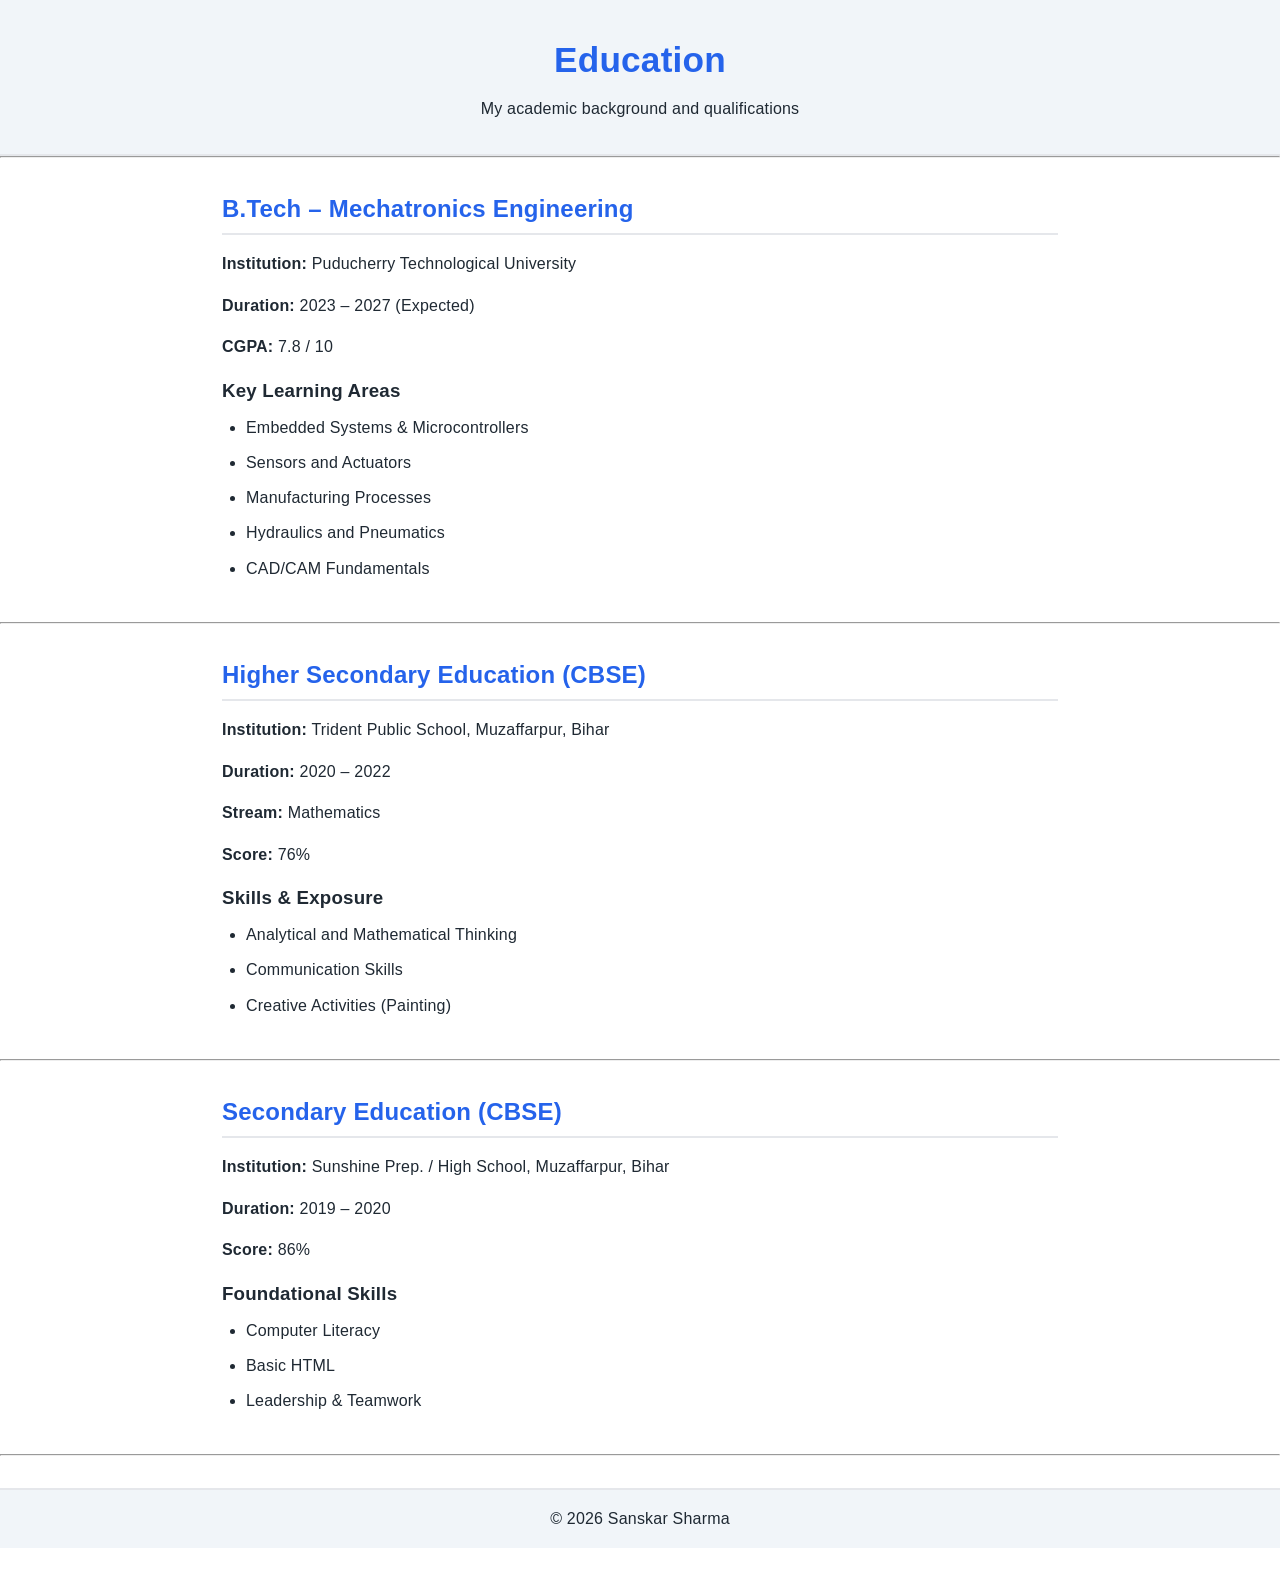
==== Education.html @ 9322aac0 "Add files via upload" ====
<!-- <!DOCTYPE html>
<html lang="en">
<head>
    <meta charset="UTF-8">
    <meta name="viewport" content="width=device-width, initial-scale=1.0">
    <title>Education</title>
</head>
<body>
    <p>
        <h1><b><u> Educational Details:</u></b></h1>
        <br>
        <ul> 
            <b><big><li> Secondary Level Education:
            </li></b></big>
            <img src="https://www.sunshineschoolindia.com/wp-content/uploads/2021/02/about.jpg" alt Sunshine Prep./ High School height="300" width="500">
            <br>
        </ul>
     <table> 
        <tr>
            <thead>
                <th> Name of the Institute</th>
                <th> Education Persued</th>
                <th> Year of Passing</th>
                <th> Skills Learned</th>
            </thead>
        </tr>
        <tr> 
            <tbody>
           <th> Sunshine Prep./ High School</th>
           <th> upto 10th</th>
           <th> 2020</th>
           <th> <ul> 
            <li> Computer Literacy</li>
            <li> Basic HTML</li>
            <li> Leadership</li>
           </ul></th>
        </tbody>
        </tr>
        </table>
       <br>
       <hr>
       <ul>
            <b><big><li> Higher Secondary Level :
            </li></b></big>
        </ul>
        <img src="https://www.edudwar.com/wp-content/uploads/2021/12/Trident-Public-School-Maniyari-Muzaffarpur.jpg" alt Trident Public School height="300" width="500">
     <table> 
        <tr>
            <thead>
                <th> Name of the Institute</th>
                <th> Education Persued</th>
                <th> Year of Passing</th>
                <th> Skills Learned</th>
            </thead>
        </tr>
        <tr> 
            <tbody>
           <th> Trident Public School</th>
           <th> upto 12th</th>
           <th> 2022</th>
           <th> <ul> 
            <li> Painting</li>
            <li> Communication Skills</li>
           </ul></th>
        </tbody>
        </tr>
     </table>
     <br> 
     <hr>
        <ul> 
            <b><big><li> Higher Level Education:
            </li></b></big>
        </ul>
        <img src="https://ptuniv.edu.in/assets/images/opt-landing-page2.jpg" alt PTU height="300" width="500">
     <table> 
        <tr>
            <thead>
                <th> Name of the Institute</th>
                <th> Education Persued</th>
                <th> Specialisation</th>
                <th> Year of Passing</th>
                <th> Skills Learned</th>
            </thead>
        </tr>
        <tr> 
            <tbody>
           <th> Puducherry Technological University</th>
           <th> B.tech  <br>(Currently Persuing)</th>
           <th> Mechatronics Engineering</th>
           <th> 2027</th>
           <th> <ul> 
            <li> Computer languages like C, C++, JS</li>
            <li> Basics of Hydraulic and Pneumatic System</li>
            <li> Basics of Manufacturing Process</li>
            <li> Still Learning</li>
           </ul></th>
        </tbody>
        </tr>
    </table>
    <br> 
    <hr>
         









    </p>
</body>
</html> -->

<!DOCTYPE html>
<html lang="en">
<head>
    <meta charset="UTF-8">
    <meta name="viewport" content="width=device-width, initial-scale=1.0">
    <title>Education | Sanskar Sharma</title>
    <link rel="stylesheet" href="website.css">

</head>
<body>

    <!-- ================= HEADER ================= -->
    <header>
        <h1>Education</h1>
        <p>My academic background and qualifications</p>
    </header>

    <hr>

    <!-- ================= UNDERGRADUATION ================= -->
    <section>
        <h2>B.Tech – Mechatronics Engineering</h2>

        <p><strong>Institution:</strong> Puducherry Technological University</p>
        <p><strong>Duration:</strong> 2023 – 2027 (Expected)</p>
        <p><strong>CGPA:</strong> 7.8 / 10</p>

        <h3>Key Learning Areas</h3>
        <ul>
            <li>Embedded Systems & Microcontrollers</li>
            <li>Sensors and Actuators</li>
            <li>Manufacturing Processes</li>
            <li>Hydraulics and Pneumatics</li>
            <li>CAD/CAM Fundamentals</li>
        </ul>
    </section>

    <hr>

    <!-- ================= HIGHER SECONDARY ================= -->
    <section>
        <h2>Higher Secondary Education (CBSE)</h2>

        <p><strong>Institution:</strong> Trident Public School, Muzaffarpur, Bihar</p>
        <p><strong>Duration:</strong> 2020 – 2022</p>
        <p><strong>Stream:</strong> Mathematics</p>
        <p><strong>Score:</strong> 76%</p>

        <h3>Skills & Exposure</h3>
        <ul>
            <li>Analytical and Mathematical Thinking</li>
            <li>Communication Skills</li>
            <li>Creative Activities (Painting)</li>
        </ul>
    </section>

    <hr>

    <!-- ================= SECONDARY ================= -->
    <section>
        <h2>Secondary Education (CBSE)</h2>

        <p><strong>Institution:</strong> Sunshine Prep. / High School, Muzaffarpur, Bihar</p>
        <p><strong>Duration:</strong> 2019 – 2020</p>
        <p><strong>Score:</strong> 86%</p>

        <h3>Foundational Skills</h3>
        <ul>
            <li>Computer Literacy</li>
            <li>Basic HTML</li>
            <li>Leadership & Teamwork</li>
        </ul>
    </section>

    <hr>

    <!-- ================= FOOTER ================= -->
    <footer>
        <p>© 2026 Sanskar Sharma</p>
    </footer>
    <script src="website.js"></script>

</body>
<body>
    <div class="page-container">

        <!-- existing header, sections, footer stay same -->

    </div>

    <script src="portfolio.js"></script>
</body>

</html>
---- website.css ----
/* ================= RESET & GLOBAL ================= */
* {
    margin: 0;
    padding: 0;
    box-sizing: border-box;
    font-family: Arial, Helvetica, sans-serif;
}

body {
    line-height: 1.6;
    transition: background-color 0.3s ease, color 0.3s ease;
}

/* ================= THEME VARIABLES ================= */
/* Light Theme (default) */
:root {
    --bg-color: #ffffff;
    --text-color: #1f2933;
    --primary-color: #2563eb;   /* blue */
    --secondary-color: #f1f5f9;
    --border-color: #e5e7eb;
}

/* Dark Theme */
body[data-theme="dark"] {
    --bg-color: #0f172a;
    --text-color: #e5e7eb;
    --primary-color: #60a5fa;
    --secondary-color: #1e293b;
    --border-color: #334155;
}

/* ================= BASE STYLES ================= */
body {
    background-color: var(--bg-color);
    color: var(--text-color);
}

header {
    background-color: var(--secondary-color);
    padding: 2rem;
    text-align: center;
    border-bottom: 2px solid var(--border-color);
}

header h1 {
    font-size: 2.2rem;
    color: var(--primary-color);
}

header p {
    margin-top: 0.5rem;
    font-size: 1rem;
}

/* ================= THEME SELECTOR ================= */
.theme-selector {
    margin-top: 1rem;
}

.theme-selector select {
    padding: 0.4rem;
    font-size: 0.9rem;
}

/* ================= SECTIONS ================= */
section {
    padding: 2rem;
    max-width: 900px;
    margin: auto;
}

section h2 {
    color: var(--primary-color);
    margin-bottom: 1rem;
    border-bottom: 2px solid var(--border-color);
    padding-bottom: 0.3rem;
}

section h3 {
    margin-top: 1rem;
    margin-bottom: 0.5rem;
}

section p {
    margin-bottom: 1rem;
}

/* ================= LISTS ================= */
ul {
    padding-left: 1.5rem;
}

ul li {
    margin-bottom: 0.5rem;
}

/* ================= LINKS ================= */
a {
    color: var(--primary-color);
    text-decoration: none;
}

a:hover {
    text-decoration: underline;
}

/* ================= TABLES (for education if needed) ================= */
table {
    width: 100%;
    border-collapse: collapse;
    margin-top: 1rem;
}

th, td {
    border: 1px solid var(--border-color);
    padding: 0.7rem;
    text-align: left;
}

th {
    background-color: var(--secondary-color);
}

/* ================= CONTACT FORM ================= */
form {
    margin-top: 1rem;
}

input, textarea {
    width: 100%;
    padding: 0.6rem;
    border: 1px solid var(--border-color);
    border-radius: 4px;
    background-color: var(--secondary-color);
    color: var(--text-color);
}

input:focus,
textarea:focus {
    outline: none;
    border-color: var(--primary-color);
}

button {
    background-color: var(--primary-color);
    color: white;
    border: none;
    padding: 0.6rem 1.2rem;
    border-radius: 4px;
    cursor: pointer;
    font-size: 1rem;
}

button:hover {
    opacity: 0.9;
}

/* ================= FOOTER ================= */
footer {
    text-align: center;
    padding: 1rem;
    background-color: var(--secondary-color);
    border-top: 2px solid var(--border-color);
    margin-top: 2rem;
}

/* ================= RESPONSIVE ================= */
@media (max-width: 600px) {
    header h1 {
        font-size: 1.7rem;
    }

    section {
        padding: 1.5rem 1rem;
    }
}
/* =====================================================
   SUB-PAGES (Education, Experience, Projects)
   ===================================================== */

.page-container {
    max-width: 1000px;
    margin: 2rem auto;
    background-color: var(--bg-color);
}

/* Page header */
.page-container header {
    background-color: var(--secondary-color);
    padding: 2rem;
    border-radius: 8px;
    text-align: center;
    border: 1px solid var(--border-color);
}

.page-container header h1 {
    font-size: 2rem;
    color: var(--primary-color);
}

.page-container header p {
    margin-top: 0.5rem;
    font-size: 1rem;
}

/* Sections */
.page-container section {
    margin-top: 2rem;
    padding: 1.8rem;
    border: 1px solid var(--border-color);
    border-radius: 8px;
    background-color: var(--secondary-color);
}

.page-container section h2 {
    font-size: 1.4rem;
    margin-bottom: 1rem;
}

.page-container section h3 {
    font-size: 1.1rem;
    margin-top: 1rem;
    color: var(--primary-color);
}

/* Lists */
.page-container ul {
    margin-top: 0.8rem;
}

.page-container ul li {
    margin-bottom: 0.5rem;
}

/* Project blocks (Projects page) */
.page-container section + hr {
    display: none;
}

/* Tables (if any appear later) */
.page-container table {
    margin-top: 1rem;
    background-color: var(--bg-color);
    border-radius: 6px;
    overflow: hidden;
}

/* Footer */
.page-container footer {
    margin-top: 3rem;
    padding: 1rem;
    text-align: center;
    border-top: 1px solid var(--border-color);
    background-color: var(--secondary-color);
    border-radius: 6px;
}

/* Responsive */
@media (max-width: 768px) {
    .page-container {
        margin: 1rem;
    }

    .page-container header h1 {
        font-size: 1.6rem;
    }

    .page-container section {
        padding: 1.2rem;
    }
}
/* =====================================================
   FINAL UI POLISH
   ===================================================== */

/* Improve overall readability */
body {
    letter-spacing: 0.2px;
}

/* Softer section separation */
section {
    border-radius: 10px;
}

/* Better spacing between list items */
ul li {
    line-height: 1.7;
}

/* Subtle hover effect on cards */
.page-container section:hover {
    transform: translateY(-2px);
    transition: transform 0.2s ease;
}

/* Improve button feel */
button {
    transition: background-color 0.2s ease, transform 0.2s ease;
}

button:hover {
    transform: scale(1.02);
}

/* Navbar active feel (manual for now) */
.nav-links a {
    font-weight: 500;
}
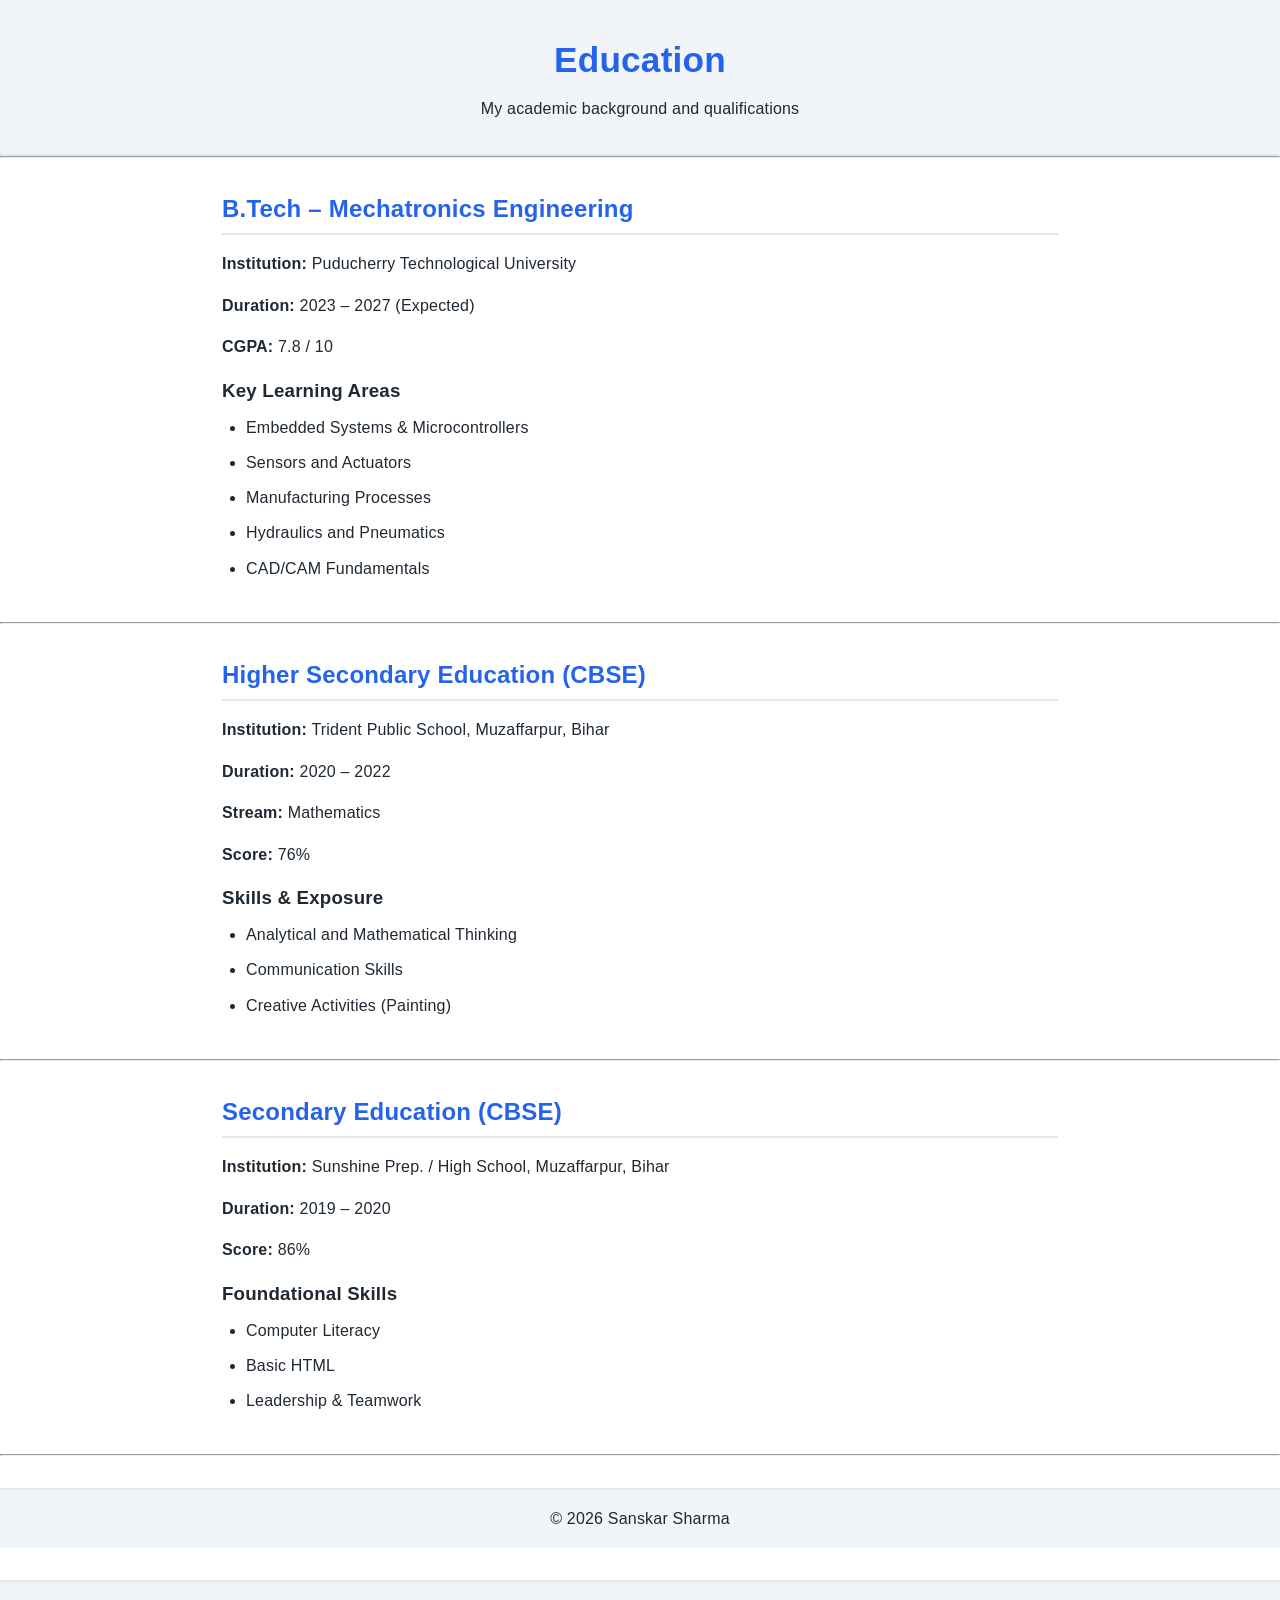
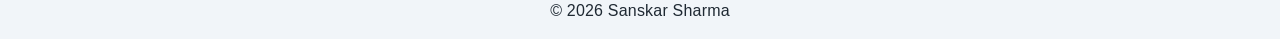
==== commit c653af36: "Update Education.html" ====
--- a/Education.html
+++ b/Education.html
@@ -4,6 +4,7 @@
     <meta charset="UTF-8">
     <meta name="viewport" content="width=device-width, initial-scale=1.0">
     <title>Education</title>
+    <link rel="stylesheet" href="website.css">
 </head>
 <body>
     <p>
@@ -196,15 +197,15 @@
     <script src="website.js"></script>
 
 </body>
-<body>
-    <div class="page-container">
-
-        <!-- existing header, sections, footer stay same -->
-
-    </div>
-
-    <script src="portfolio.js"></script>
+<!-- ================= FOOTER ================= -->
+<footer>
+    <p>© 2026 Sanskar Sharma</p>
+</footer>
+
+<script src="website.js"></script>
+
 </body>
-
 </html>
 
+</html>
+
